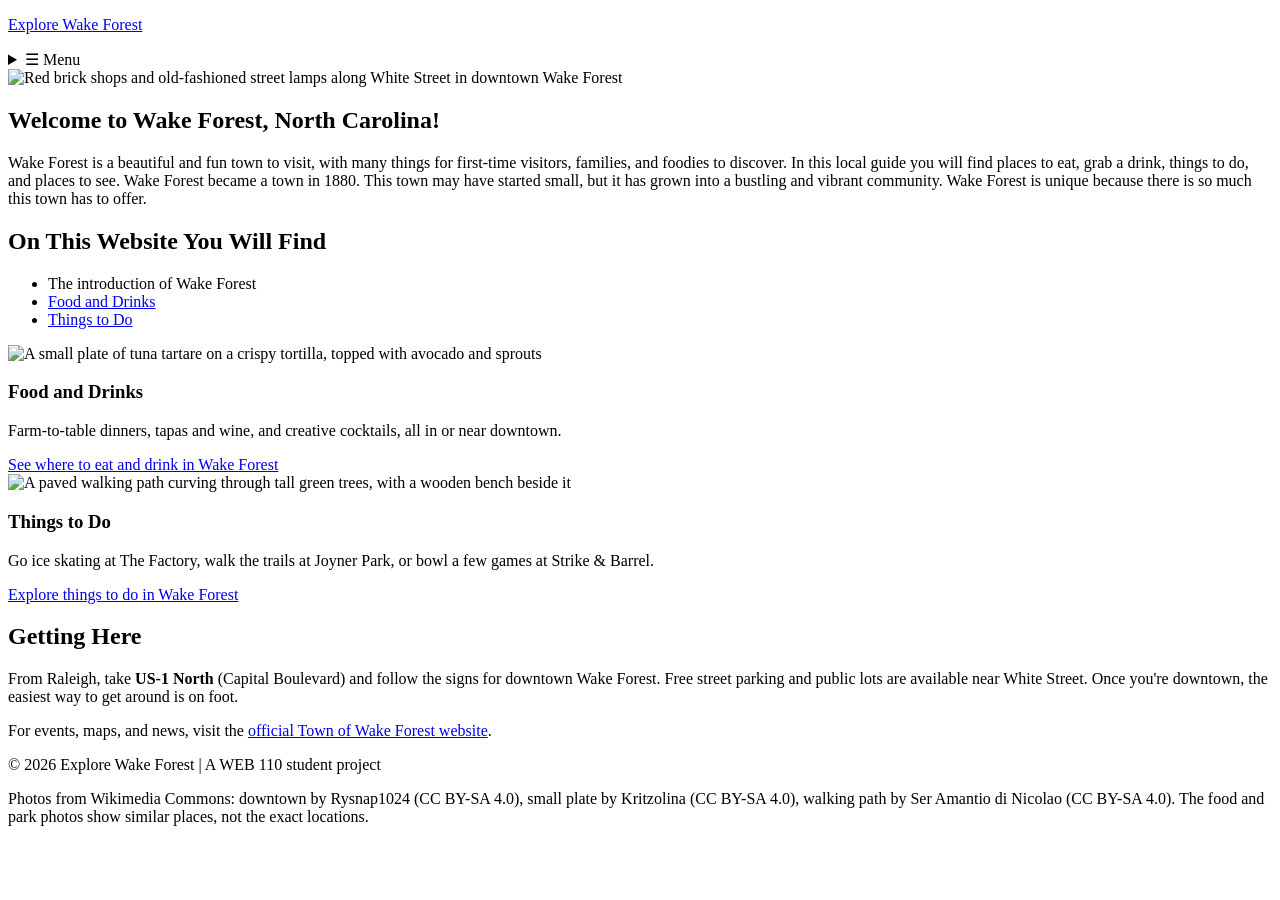
==== index.html @ d2b010bb "Refactor index.html for improved layout and content Updated the HTML structure and content for the l" ====
<!DOCTYPE html>
<html lang="en">

<head>
  <!-- Head -->
  <meta charset="UTF-8">

  <meta name="viewport" content="width=device-width, initial-scale=1.0">
  <meta name="description" content="A local guide to Wake Forest, North Carolina: where to eat, drink, and explore.">
  <title>Home | Explore Wake Forest, NC</title>
  <link rel="stylesheet" href="css/styles.css">
</head>

<body>

  <!-- Header -->
  <header class="site-header">

    <p class="site-name">
      <a href="index.html">Explore Wake Forest</a>
    </p>

    <!-- Hamburger Menu -->
    <nav aria-label="Main menu">
      <details class="menu">
        <summary>☰ Menu</summary>
        <ul class="menu-links">
          <li><a href="index.html" aria-current="page">Home</a></li>
          <li><a href="Food&amp;Drinks.html">Food &amp; Drinks</a></li>
          <li><a href="ThingsToDo.html">Things to Do</a></li>
        </ul>
      </details>
    </nav>

  </header>

  <!-- Main Content -->
  <main>

    <!-- Hero Section -->
    <section class="hero">
      <img
        src="images/downtown-white-street.jpg"
        alt="Red brick shops and old-fashioned street lamps along White Street in downtown Wake Forest"
        class="hero-image">

      <div class="hero-text">
        <h1>Welcome to Wake Forest, North Carolina!</h1>
        <p>
          Wake Forest is a beautiful and fun town to visit, with many
          things for first-time visitors, families, and foodies to
          discover. In this local guide you will find places to eat,
          grab a drink, things to do, and places to see. Wake Forest
          became a town in 1880. This town may have started small, but
          it has grown into a bustling and vibrant community. Wake
          Forest is unique because there is so much this town has to
          offer.
        </p>
      </div>
    </section>

    <!-- What's on this website -->
    <section class="content-section">
      <h2>On This Website You Will Find</h2>
      <ul class="fact-list">
        <li>The introduction of Wake Forest</li>
        <li><a href="Food&amp;Drinks.html">Food and Drinks</a></li>
        <li><a href="ThingsToDo.html">Things to Do</a></li>
      </ul>

      <div class="card-group">

        <article class="card">
          <img
            src="images/small-plates.jpg"
            alt="A small plate of tuna tartare on a crispy tortilla, topped with avocado and sprouts"
            class="card-image">
          <div class="card-body">
            <h3>Food and Drinks</h3>
            <p>
              Farm-to-table dinners, tapas and wine, and creative
              cocktails, all in or near downtown.
            </p>
            <a href="Food&amp;Drinks.html">See where to eat and drink in Wake Forest</a>
          </div>
        </article>

        <article class="card">
          <img
            src="images/park-walking-path.jpg"
            alt="A paved walking path curving through tall green trees, with a wooden bench beside it"
            class="card-image">
          <div class="card-body">
            <h3>Things to Do</h3>
            <p>
              Go ice skating at The Factory, walk the trails at Joyner
              Park, or bowl a few games at Strike &amp; Barrel.
            </p>
            <a href="ThingsToDo.html">Explore things to do in Wake Forest</a>
          </div>
        </article>

      </div>
    </section>

    <!-- Getting here -->
    <section class="content-section">
      <h2>Getting Here</h2>
      <p>
        From Raleigh, take <strong>US-1 North</strong> (Capital Boulevard)
        and follow the signs for downtown Wake Forest. Free street parking
        and public lots are available near White Street. Once you're
        downtown, the easiest way to get around is on foot.
      </p>
      <p>
        For events, maps, and news, visit the
        <a href="https://www.wakeforestnc.gov/">official Town of Wake Forest website</a>.
      </p>
    </section>

  </main>

  <!-- Footer -->
  <footer class="site-footer">
    <p>&copy; 2026 Explore Wake Forest | A WEB 110 student project</p>
    <p class="photo-credits">
      Photos from Wikimedia Commons:
      downtown by Rysnap1024 (CC BY-SA 4.0),
      small plate by Kritzolina (CC BY-SA 4.0),
      walking path by Ser Amantio di Nicolao (CC BY-SA 4.0).
      The food and park photos show similar places, not the exact locations.
    </p>
  </footer>

</body>
</html>
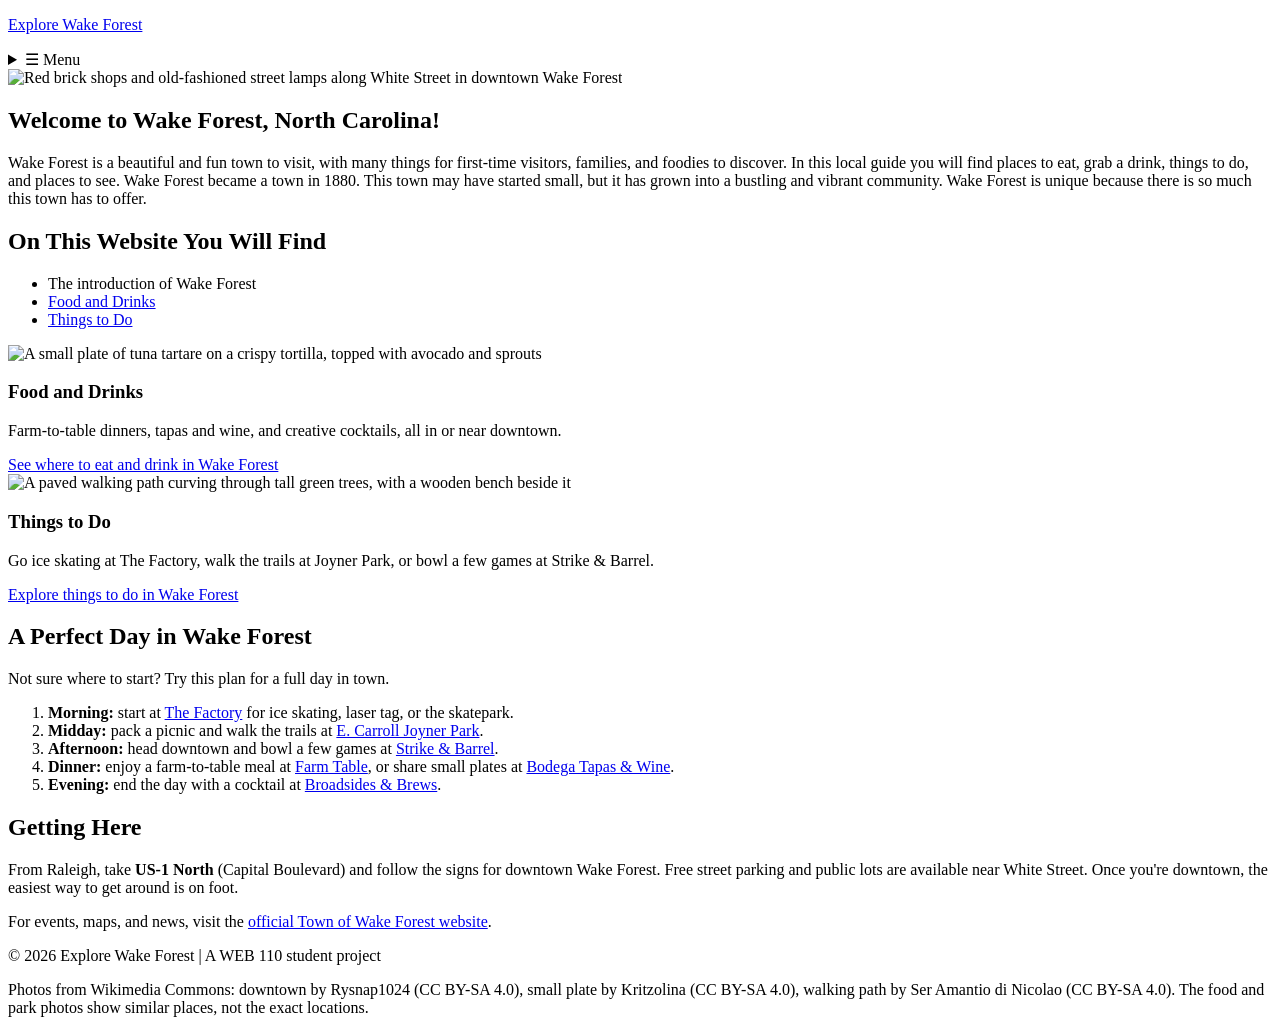
==== commit f340e3ab: "Enhance index.html with Google Fonts and content updates Added Google Fonts for improved typography " ====
--- a/index.html
+++ b/index.html
@@ -8,6 +8,12 @@
   <meta name="viewport" content="width=device-width, initial-scale=1.0">
   <meta name="description" content="A local guide to Wake Forest, North Carolina: where to eat, drink, and explore.">
   <title>Home | Explore Wake Forest, NC</title>
+
+  <!-- Google Fonts -->
+  <link rel="preconnect" href="https://fonts.googleapis.com">
+  <link rel="preconnect" href="https://fonts.gstatic.com" crossorigin>
+  <link rel="stylesheet" href="https://fonts.googleapis.com/css2?family=Lora:wght@600;700&family=Source+Sans+3:wght@400;700&display=swap">
+
   <link rel="stylesheet" href="css/styles.css">
 </head>
 
@@ -103,6 +109,38 @@
       </div>
     </section>
 
+    <!-- A Perfect Day -->
+    <section class="content-section">
+      <h2>A Perfect Day in Wake Forest</h2>
+      <p>Not sure where to start? Try this plan for a full day in town.</p>
+
+      <ol class="day-plan">
+        <li>
+          <strong>Morning:</strong> start at
+          <a href="ThingsToDo.html#the-factory">The Factory</a>
+          for ice skating, laser tag, or the skatepark.
+        </li>
+        <li>
+          <strong>Midday:</strong> pack a picnic and walk the trails at
+          <a href="ThingsToDo.html#joyner-park">E. Carroll Joyner Park</a>.
+        </li>
+        <li>
+          <strong>Afternoon:</strong> head downtown and bowl a few games at
+          <a href="ThingsToDo.html#strike-barrel">Strike &amp; Barrel</a>.
+        </li>
+        <li>
+          <strong>Dinner:</strong> enjoy a farm-to-table meal at
+          <a href="Food&amp;Drinks.html#farm-table">Farm Table</a>,
+          or share small plates at
+          <a href="Food&amp;Drinks.html#bodega">Bodega Tapas &amp; Wine</a>.
+        </li>
+        <li>
+          <strong>Evening:</strong> end the day with a cocktail at
+          <a href="Food&amp;Drinks.html#broadsides-brews">Broadsides &amp; Brews</a>.
+        </li>
+      </ol>
+    </section>
+
     <!-- Getting here -->
     <section class="content-section">
       <h2>Getting Here</h2>
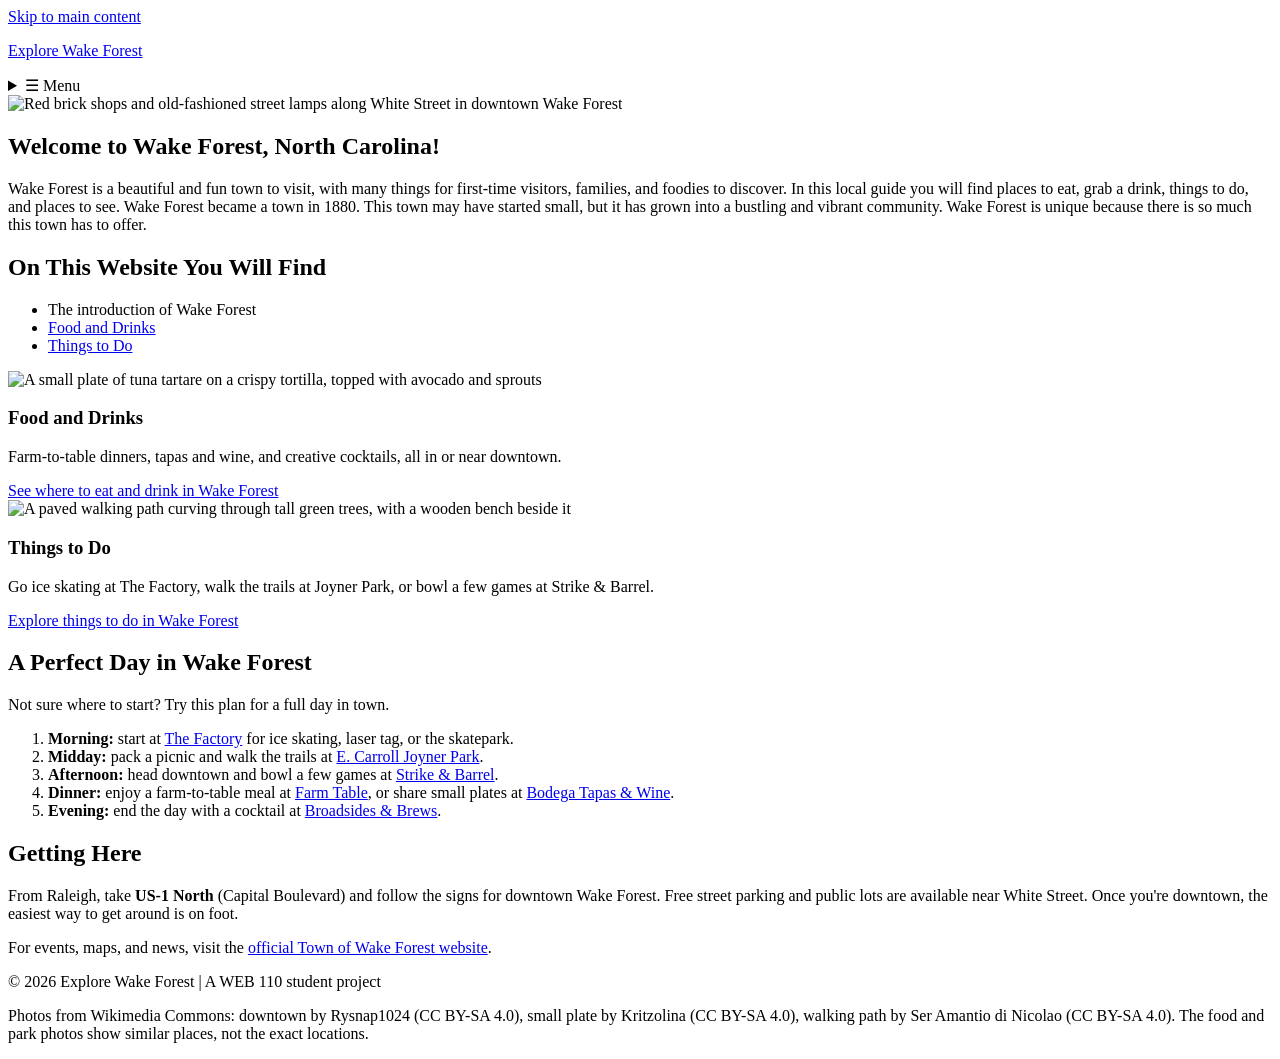
==== commit 65ed5825: "Enhance accessibility with skip link and main ID Added skip link for accessibility and updated main " ====
--- a/index.html
+++ b/index.html
@@ -18,6 +18,9 @@
 </head>
 
 <body>
+
+  <!-- Skip Link -->
+  <a href="#main-content" class="skip-link">Skip to main content</a>
 
   <!-- Header -->
   <header class="site-header">
@@ -41,7 +44,7 @@
   </header>
 
   <!-- Main Content -->
-  <main>
+  <main id="main-content">
 
     <!-- Hero Section -->
     <section class="hero">
